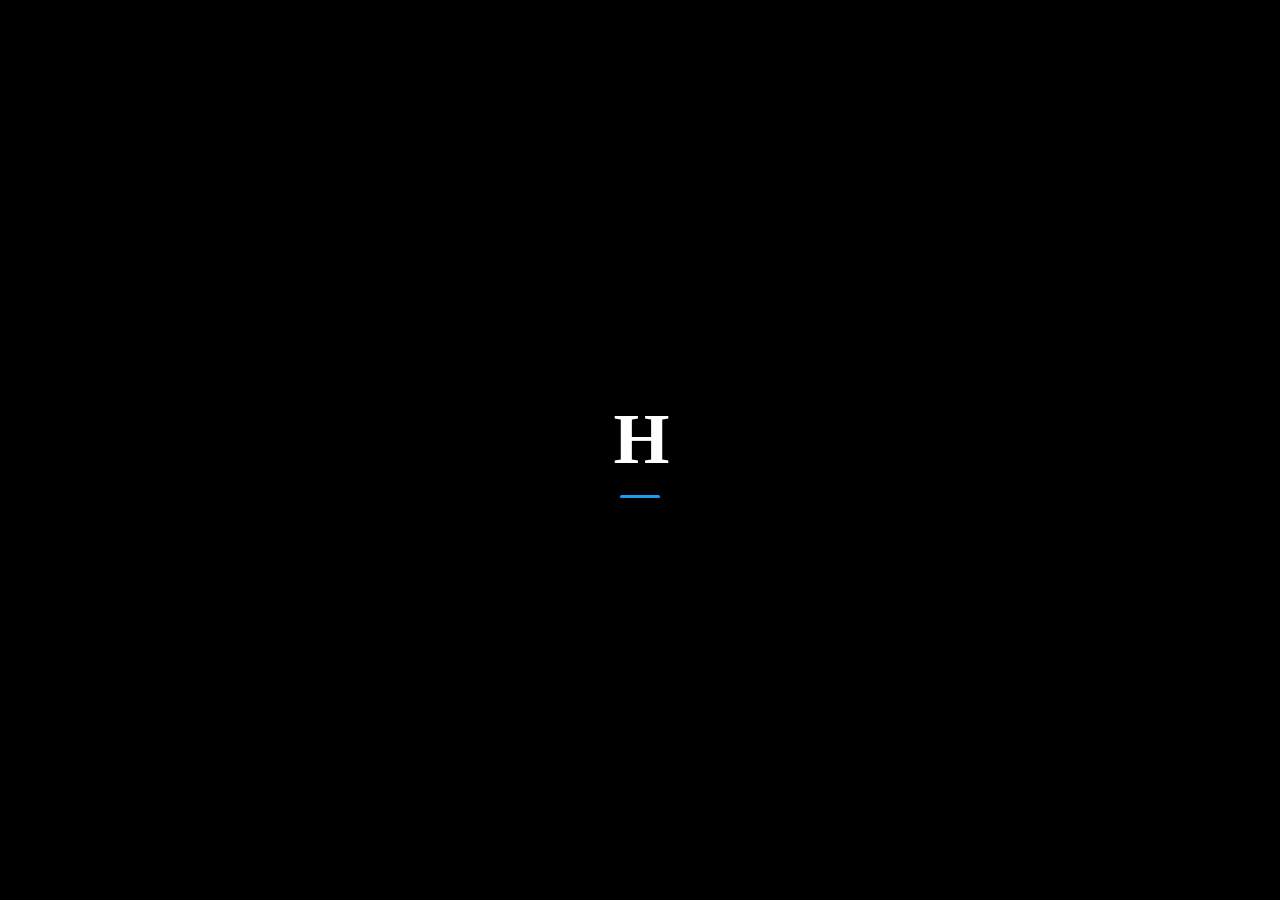
==== index.html @ ed5626f1 "Implement splash screen with styles and animations Added a splash screen with styles and animations." ====
<!DOCTYPE html>

<html lang="en">
<head>
  <meta charset="UTF-8">
  <meta name="viewport" content="width=device-width, initial-scale=1.0, viewport-fit=cover">
  <meta name="theme-color" content="#000000">
  <meta name="description" content="H — Your personal offline micro-social space">
  <meta name="apple-mobile-web-app-capable" content="yes">
  <meta name="apple-mobile-web-app-status-bar-style" content="black-translucent">
  <meta name="apple-mobile-web-app-title" content="H">

  <link rel="manifest" href="./manifest.json">
  <link rel="apple-touch-icon" href="./icons/icon-192.png">

  <title>H</title>

  <link rel="preconnect" href="https://fonts.googleapis.com">
  <link rel="preconnect" href="https://fonts.gstatic.com" crossorigin>

  <link rel="stylesheet" href="./style.css">

  <style>
    #splash {
      position: fixed;
      inset: 0;
      background: #000;
      display: flex;
      align-items: center;
      justify-content: center;
      flex-direction: column;
      gap: 20px;
      z-index: 99999;
      transition: opacity 0.3s ease;
    }
    #splash.hide {
      opacity: 0;
      pointer-events: none;
    }
    .splash-letter {
      font-family: Georgia, 'Times New Roman', serif;
      font-size: 72px;
      font-weight: 700;
      color: #fff;
      letter-spacing: -3px;
      line-height: 1;
    }
    .splash-bar {
      width: 40px;
      height: 3px;
      background: #1d9bf0;
      border-radius: 99px;
      animation: splashpulse 0.8s ease-in-out infinite alternate;
    }
    @keyframes splashpulse {
      from { width: 24px; opacity: 0.5; }
      to   { width: 56px; opacity: 1; }
    }
  </style>

</head>
<body>

  <!-- Splash screen — hidden by JS once app is ready -->

  <div id="splash">
    <span class="splash-letter">H</span>
    <div class="splash-bar"></div>
  </div>

  <!-- App mounts here -->

  <div id="app"></div>

  <script src="./app.js"></script>

</body>
</html>
---- style.css ----
/* ============================================================
   H — Personal Feed PWA
   Dark theme, X-inspired layout
   ============================================================ */

*, *::before, *::after { box-sizing: border-box; margin: 0; padding: 0; }

:root {
  --bg:        #000000;
  --bg-2:      #0d0d0d;
  --bg-3:      #111111;
  --border:    #1f1f1f;
  --border-2:  #2a2a2a;
  --text:      #e7e9ea;
  --text-2:    #71767b;
  --text-3:    #4e5155;
  --accent:    #ffffff;
  --accent-soft: rgba(255,255,255,0.08);
  --danger:    #f4212e;
  --danger-soft: rgba(244,33,46,0.1);
  --radius:    16px;
  --sidebar-w: 275px;
  --right-w:   350px;
  --font-body: 'DM Sans', sans-serif;
  --font-display: 'Instrument Serif', serif;
  --transition: 150ms ease;
}

html { height: 100%; }

body {
  background: var(--bg);
  color: var(--text);
  font-family: var(--font-body);
  font-size: 15px;
  line-height: 1.5;
  min-height: 100%;
  -webkit-font-smoothing: antialiased;
}

/* ── UTILITY ────────────────────────────────────────────── */
.hidden { display: none !important; }

/* ── ONBOARDING ─────────────────────────────────────────── */
#onboarding {
  display: flex;
  align-items: center;
  justify-content: center;
  min-height: 100vh;
  padding: 24px;
}

.onboarding-inner {
  width: 100%;
  max-width: 400px;
  display: flex;
  flex-direction: column;
  gap: 20px;
}

.onboarding-logo {
  font-family: var(--font-display);
  font-size: 52px;
  font-weight: 400;
  line-height: 1;
  letter-spacing: -2px;
  margin-bottom: 4px;
}

.onboarding-title {
  font-size: 26px;
  font-weight: 600;
  letter-spacing: -0.5px;
}

.onboarding-sub {
  color: var(--text-2);
  font-size: 14px;
  margin-top: -12px;
}

/* Avatar Upload */
.avatar-upload-wrap {
  display: flex;
  align-items: center;
  gap: 14px;
  cursor: pointer;
  width: fit-content;
}

.avatar-preview {
  width: 72px;
  height: 72px;
  border-radius: 50%;
  background: var(--bg-3);
  border: 2px dashed var(--border-2);
  display: flex;
  align-items: center;
  justify-content: center;
  color: var(--text-2);
  overflow: hidden;
  transition: border-color var(--transition);
  flex-shrink: 0;
}

.avatar-preview img {
  width: 100%;
  height: 100%;
  object-fit: cover;
  border-radius: 50%;
}

.avatar-upload-wrap:hover .avatar-preview {
  border-color: var(--accent);
  border-style: solid;
}

.avatar-upload-label {
  font-size: 14px;
  font-weight: 500;
  color: var(--text-2);
  transition: color var(--transition);
}

.avatar-upload-wrap:hover .avatar-upload-label { color: var(--text); }

/* Forms */
.form-group { display: flex; flex-direction: column; gap: 8px; }

.form-label {
  font-size: 12px;
  font-weight: 600;
  color: var(--text-2);
  letter-spacing: 0.5px;
  text-transform: uppercase;
}

.form-input {
  background: var(--bg-3);
  border: 1px solid var(--border-2);
  border-radius: 10px;
  color: var(--text);
  font-family: var(--font-body);
  font-size: 15px;
  padding: 12px 14px;
  width: 100%;
  outline: none;
  transition: border-color var(--transition);
}

.form-input:focus { border-color: var(--accent); }
.form-input::placeholder { color: var(--text-3); }

.input-prefix-wrap { position: relative; }

.input-prefix {
  position: absolute;
  left: 14px;
  top: 50%;
  transform: translateY(-50%);
  color: var(--text-2);
  font-size: 15px;
  pointer-events: none;
}

.form-input.with-prefix { padding-left: 26px; }

/* Buttons */
.btn-primary {
  background: var(--accent);
  color: #000;
  border: none;
  border-radius: 50px;
  font-family: var(--font-body);
  font-size: 15px;
  font-weight: 700;
  padding: 12px 20px;
  cursor: pointer;
  transition: opacity var(--transition), transform var(--transition);
  display: inline-flex;
  align-items: center;
  gap: 6px;
  white-space: nowrap;
}

.btn-primary:hover:not(:disabled) { opacity: 0.88; }
.btn-primary:active:not(:disabled) { transform: scale(0.97); }
.btn-primary:disabled { opacity: 0.35; cursor: default; }
.btn-primary.full-width { width: 100%; justify-content: center; }
.btn-primary.compact { padding: 8px 18px; font-size: 14px; }

.btn-outline {
  background: transparent;
  color: var(--text);
  border: 1px solid var(--border-2);
  border-radius: 50px;
  font-family: var(--font-body);
  font-size: 14px;
  font-weight: 600;
  padding: 8px 18px;
  cursor: pointer;
  transition: background var(--transition), border-color var(--transition);
}
.btn-outline:hover { background: var(--accent-soft); border-color: var(--text-2); }

.btn-danger {
  background: var(--danger);
  color: #fff;
  border: none;
  border-radius: 50px;
  font-family: var(--font-body);
  font-size: 15px;
  font-weight: 700;
  padding: 13px 20px;
  cursor: pointer;
  transition: opacity var(--transition);
}
.btn-danger:hover { opacity: 0.85; }
.btn-danger.full-width { width: 100%; }

.btn-ghost {
  background: transparent;
  color: var(--text);
  border: 1px solid var(--border-2);
  border-radius: 50px;
  font-family: var(--font-body);
  font-size: 15px;
  font-weight: 600;
  padding: 13px 20px;
  cursor: pointer;
  transition: background var(--transition);
}
.btn-ghost:hover { background: var(--accent-soft); }
.btn-ghost.full-width { width: 100%; }

/* ── APP LAYOUT ─────────────────────────────────────────── */
#app {
  display: flex;
  justify-content: center;
  min-height: 100vh;
  max-width: 1280px;
  margin: 0 auto;
}

/* ── SIDEBAR ────────────────────────────────────────────── */
.sidebar {
  width: var(--sidebar-w);
  display: flex;
  flex-direction: column;
  padding: 8px 12px;
  position: sticky;
  top: 0;
  height: 100vh;
  overflow-y: auto;
  flex-shrink: 0;
}

.sidebar-logo {
  font-family: var(--font-display);
  font-size: 38px;
  font-weight: 400;
  letter-spacing: -1.5px;
  padding: 8px 12px 4px;
  cursor: default;
  user-select: none;
}

.sidebar-nav {
  display: flex;
  flex-direction: column;
  gap: 2px;
  margin-top: 8px;
  flex: 1;
}

.nav-item {
  display: flex;
  align-items: center;
  gap: 18px;
  padding: 12px 14px;
  border-radius: 50px;
  color: var(--text);
  text-decoration: none;
  transition: background var(--transition);
  width: fit-content;
}

.nav-item:hover { background: var(--accent-soft); }
.nav-item.active { font-weight: 700; }

.nav-icon {
  width: 26px;
  height: 26px;
  flex-shrink: 0;
}

.nav-label { font-size: 19px; }

.btn-post-big {
  display: flex;
  align-items: center;
  justify-content: center;
  gap: 10px;
  background: var(--accent);
  color: #000;
  border: none;
  border-radius: 50px;
  font-family: var(--font-body);
  font-size: 17px;
  font-weight: 700;
  padding: 16px 32px;
  cursor: pointer;
  margin-top: 16px;
  width: 100%;
  max-width: 220px;
  transition: opacity var(--transition);
}
.btn-post-big:hover { opacity: 0.88; }

.sidebar-profile {
  display: flex;
  align-items: center;
  gap: 12px;
  padding: 10px 12px;
  border-radius: 50px;
  margin-top: auto;
  cursor: pointer;
  transition: background var(--transition);
  margin-bottom: 8px;
}
.sidebar-profile:hover { background: var(--accent-soft); }

.sidebar-avatar {
  width: 40px;
  height: 40px;
  border-radius: 50%;
  background: var(--bg-3);
  overflow: hidden;
  flex-shrink: 0;
}

.sidebar-avatar img {
  width: 100%;
  height: 100%;
  object-fit: cover;
}

.sidebar-names {
  display: flex;
  flex-direction: column;
  min-width: 0;
}

.sidebar-displayname {
  font-weight: 700;
  font-size: 15px;
  white-space: nowrap;
  overflow: hidden;
  text-overflow: ellipsis;
}

.sidebar-username {
  font-size: 14px;
  color: var(--text-2);
  white-space: nowrap;
  overflow: hidden;
  text-overflow: ellipsis;
}

/* ── MAIN CONTENT ───────────────────────────────────────── */
.main-content {
  flex: 1;
  border-left: 1px solid var(--border);
  border-right: 1px solid var(--border);
  min-height: 100vh;
  max-width: 600px;
}

.view { display: flex; flex-direction: column; }
.view.hidden { display: none !important; }

.view-header {
  position: sticky;
  top: 0;
  z-index: 10;
  background: rgba(0,0,0,0.85);
  backdrop-filter: blur(12px);
  -webkit-backdrop-filter: blur(12px);
  padding: 14px 16px;
  border-bottom: 1px solid var(--border);
}

.view-title {
  font-size: 20px;
  font-weight: 700;
  letter-spacing: -0.3px;
}

/* ── COMPOSE BOX ────────────────────────────────────────── */
.compose-box {
  display: flex;
  gap: 12px;
  padding: 12px 16px;
  border-bottom: 1px solid var(--border);
}

.compose-avatar {
  width: 40px;
  height: 40px;
  border-radius: 50%;
  background: var(--bg-3);
  overflow: hidden;
  flex-shrink: 0;
}

.compose-avatar img {
  width: 100%;
  height: 100%;
  object-fit: cover;
}

.compose-inner { flex: 1; display: flex; flex-direction: column; gap: 10px; }

.compose-input {
  background: transparent;
  border: none;
  color: var(--text);
  font-family: var(--font-body);
  font-size: 19px;
  outline: none;
  resize: none;
  width: 100%;
  min-height: 56px;
}

.compose-input::placeholder { color: var(--text-3); }

.compose-image-preview {
  position: relative;
  border-radius: 14px;
  overflow: hidden;
  max-height: 260px;
}

.compose-image-preview img {
  width: 100%;
  height: 100%;
  object-fit: cover;
  display: block;
}

.remove-img-btn {
  position: absolute;
  top: 8px;
  right: 8px;
  background: rgba(0,0,0,0.7);
  border: none;
  border-radius: 50%;
  width: 28px;
  height: 28px;
  display: flex;
  align-items: center;
  justify-content: center;
  cursor: pointer;
  color: #fff;
  transition: background var(--transition);
}
.remove-img-btn:hover { background: rgba(0,0,0,0.9); }

.compose-actions {
  display: flex;
  align-items: center;
  justify-content: space-between;
  border-top: 1px solid var(--border);
  padding-top: 10px;
}

.compose-icon-btn {
  display: flex;
  align-items: center;
  justify-content: center;
  width: 36px;
  height: 36px;
  border-radius: 50%;
  color: var(--text-2);
  cursor: pointer;
  transition: background var(--transition), color var(--transition);
}

.compose-icon-btn:hover { background: var(--accent-soft); color: var(--text); }

/* ── FEED DIVIDER ───────────────────────────────────────── */
.feed-divider { height: 6px; background: var(--bg-3); border-top: 1px solid var(--border); border-bottom: 1px solid var(--border); }

/* ── FEED ───────────────────────────────────────────────── */
.feed { display: flex; flex-direction: column; }

.empty-feed {
  display: flex;
  flex-direction: column;
  align-items: center;
  gap: 12px;
  padding: 60px 24px;
  color: var(--text-2);
  text-align: center;
}

.empty-icon { font-size: 36px; opacity: 0.4; }
.empty-feed p { font-size: 16px; line-height: 1.6; }

/* ── POST CARD ──────────────────────────────────────────── */
.post-card {
  display: flex;
  gap: 12px;
  padding: 12px 16px;
  border-bottom: 1px solid var(--border);
  transition: background var(--transition);
  animation: fadeIn 200ms ease;
}

@keyframes fadeIn {
  from { opacity: 0; transform: translateY(-6px); }
  to   { opacity: 1; transform: translateY(0); }
}

.post-card:hover { background: var(--bg-3); }

.post-avatar {
  width: 40px;
  height: 40px;
  border-radius: 50%;
  background: var(--bg-3);
  overflow: hidden;
  flex-shrink: 0;
}

.post-avatar img {
  width: 100%;
  height: 100%;
  object-fit: cover;
}

.post-body { flex: 1; min-width: 0; }

.post-header {
  display: flex;
  align-items: center;
  justify-content: space-between;
  gap: 8px;
  margin-bottom: 2px;
}

.post-meta {
  display: flex;
  align-items: baseline;
  gap: 6px;
  flex-wrap: wrap;
  min-width: 0;
}

.post-displayname {
  font-weight: 700;
  font-size: 15px;
  white-space: nowrap;
  overflow: hidden;
  text-overflow: ellipsis;
}

.post-username {
  color: var(--text-2);
  font-size: 14px;
  white-space: nowrap;
}

.post-dot { color: var(--text-3); font-size: 12px; }

.post-time {
  color: var(--text-2);
  font-size: 14px;
  white-space: nowrap;
}

.post-menu-wrap { position: relative; flex-shrink: 0; }

.post-menu-btn {
  background: none;
  border: none;
  color: var(--text-2);
  cursor: pointer;
  width: 34px;
  height: 34px;
  border-radius: 50%;
  display: flex;
  align-items: center;
  justify-content: center;
  font-size: 18px;
  letter-spacing: 1px;
  transition: background var(--transition), color var(--transition);
}
.post-menu-btn:hover { background: var(--accent-soft); color: var(--text); }

.post-dropdown {
  position: absolute;
  right: 0;
  top: 38px;
  background: var(--bg-2);
  border: 1px solid var(--border-2);
  border-radius: 14px;
  overflow: hidden;
  box-shadow: 0 8px 32px rgba(0,0,0,0.6);
  z-index: 100;
  min-width: 180px;
  animation: dropIn 120ms ease;
}

@keyframes dropIn {
  from { opacity: 0; transform: scale(0.95) translateY(-4px); }
  to   { opacity: 1; transform: scale(1) translateY(0); }
}

.post-dropdown-item {
  display: flex;
  align-items: center;
  gap: 12px;
  padding: 14px 18px;
  cursor: pointer;
  font-size: 15px;
  font-weight: 500;
  transition: background var(--transition);
}

.post-dropdown-item:hover { background: var(--accent-soft); }
.post-dropdown-item.danger { color: var(--danger); }
.post-dropdown-item.danger:hover { background: var(--danger-soft); }

.post-text {
  font-size: 15px;
  line-height: 1.55;
  white-space: pre-wrap;
  word-break: break-word;
  margin-bottom: 10px;
}

.post-text:empty { margin-bottom: 0; }

.post-image {
  border-radius: 14px;
  overflow: hidden;
  margin-top: 8px;
  border: 1px solid var(--border);
  max-height: 450px;
}

.post-image img {
  width: 100%;
  height: 100%;
  object-fit: cover;
  display: block;
}

/* ── RIGHT PANEL ────────────────────────────────────────── */
.right-panel {
  width: var(--right-w);
  padding: 12px 28px;
  position: sticky;
  top: 0;
  height: fit-content;
  flex-shrink: 0;
}

.right-panel-card {
  background: var(--bg-3);
  border: 1px solid var(--border);
  border-radius: 18px;
  padding: 18px 20px;
  margin-top: 12px;
}

.rp-title {
  font-size: 20px;
  font-weight: 700;
  margin-bottom: 8px;
  letter-spacing: -0.3px;
}

.rp-sub { color: var(--text-2); font-size: 14px; line-height: 1.5; }

/* ── BOTTOM NAV ─────────────────────────────────────────── */
.bottom-nav {
  display: none;
  position: fixed;
  bottom: 0;
  left: 0;
  right: 0;
  background: var(--bg);
  border-top: 1px solid var(--border);
  padding: 10px 0 calc(10px + env(safe-area-inset-bottom));
  z-index: 200;
  align-items: center;
  justify-content: space-around;
}

.bnav-item {
  display: flex;
  align-items: center;
  justify-content: center;
  width: 48px;
  height: 48px;
  border-radius: 50%;
  color: var(--text-2);
  text-decoration: none;
  transition: background var(--transition), color var(--transition);
}

.bnav-item svg { width: 26px; height: 26px; }
.bnav-item.active { color: var(--text); }
.bnav-item:hover { background: var(--accent-soft); color: var(--text); }

.bnav-post-btn {
  display: flex;
  align-items: center;
  justify-content: center;
  width: 52px;
  height: 52px;
  border-radius: 50%;
  background: var(--accent);
  color: #000;
  border: none;
  cursor: pointer;
  transition: opacity var(--transition);
  box-shadow: 0 2px 12px rgba(255,255,255,0.12);
}

.bnav-post-btn svg { width: 26px; height: 26px; }
.bnav-post-btn:hover { opacity: 0.88; }

/* ── MODALS ─────────────────────────────────────────────── */
.modal {
  position: fixed;
  inset: 0;
  z-index: 300;
  display: flex;
  align-items: flex-end;
  justify-content: center;
}

.modal-backdrop {
  position: absolute;
  inset: 0;
  background: rgba(0,0,0,0.6);
  backdrop-filter: blur(2px);
}

.modal-sheet {
  position: relative;
  z-index: 1;
  background: var(--bg);
  border-radius: 20px 20px 0 0;
  width: 100%;
  max-width: 600px;
  padding-bottom: env(safe-area-inset-bottom);
  border-top: 1px solid var(--border);
  animation: slideUp 200ms ease;
}

@keyframes slideUp {
  from { transform: translateY(20px); opacity: 0; }
  to   { transform: translateY(0); opacity: 1; }
}

.modal-header {
  display: flex;
  align-items: center;
  justify-content: space-between;
  padding: 12px 16px;
  border-bottom: 1px solid var(--border);
}

.modal-cancel {
  background: none;
  border: none;
  color: var(--text);
  font-family: var(--font-body);
  font-size: 15px;
  font-weight: 500;
  cursor: pointer;
  padding: 6px 0;
}

.modal-cancel:hover { color: var(--text-2); }

.modal-compose {
  display: flex;
  gap: 12px;
  padding: 12px 16px 4px;
}

.edit-sheet { border-radius: 20px 20px 0 0; max-height: 90vh; overflow-y: auto; }

.edit-profile-body {
  padding: 16px;
  display: flex;
  flex-direction: column;
  gap: 20px;
}

/* Confirm Dialog */
.confirm-dialog {
  position: relative;
  z-index: 1;
  background: var(--bg-2);
  border-radius: 18px;
  padding: 28px 24px 20px;
  width: calc(100% - 48px);
  max-width: 340px;
  display: flex;
  flex-direction: column;
  gap: 12px;
  text-align: center;
  align-self: center;
  border: 1px solid var(--border-2);
  animation: popIn 160ms ease;
}

@keyframes popIn {
  from { opacity: 0; transform: scale(0.95); }
  to   { opacity: 1; transform: scale(1); }
}

.confirm-title { font-size: 20px; font-weight: 700; letter-spacing: -0.3px; }
.confirm-sub { color: var(--text-2); font-size: 14px; line-height: 1.5; margin-bottom: 4px; }

/* ── PROFILE VIEW ───────────────────────────────────────── */
.profile-banner {
  height: 130px;
  background: linear-gradient(135deg, #1a1a1a 0%, #0d0d0d 100%);
  border-bottom: 1px solid var(--border);
}

.profile-info-section {
  padding: 12px 16px 16px;
  position: relative;
  display: flex;
  flex-direction: column;
  gap: 8px;
}

.profile-avatar-large {
  width: 80px;
  height: 80px;
  border-radius: 50%;
  background: var(--bg-3);
  border: 3px solid var(--bg);
  margin-top: -42px;
  overflow: hidden;
  flex-shrink: 0;
}

.profile-avatar-large img {
  width: 100%;
  height: 100%;
  object-fit: cover;
}

.btn-outline { align-self: flex-end; margin-top: -72px; }

.profile-names { margin-top: 4px; }
.profile-displayname { font-size: 20px; font-weight: 700; letter-spacing: -0.3px; }
.profile-username { color: var(--text-2); font-size: 14px; }

.profile-stats {
  font-size: 14px;
  color: var(--text-2);
}
.profile-stats span { font-weight: 700; color: var(--text); }

/* ── SCROLLBAR ──────────────────────────────────────────── */
::-webkit-scrollbar { width: 0; }

/* ── RESPONSIVE ─────────────────────────────────────────── */
@media (max-width: 1100px) {
  .right-panel { display: none; }
  .main-content { max-width: 100%; border-right: none; }
}

@media (max-width: 700px) {
  .sidebar { display: none; }
  .bottom-nav { display: flex; }
  .compose-box { display: none; }
  #app { display: block; }
  .main-content { border: none; padding-bottom: 80px; }

  .confirm-dialog { width: calc(100% - 32px); }
}

@media (min-width: 701px) {
  .modal { align-items: center; }
  .modal-sheet {
    border-radius: 20px;
    max-width: 560px;
    max-height: 90vh;
    border: 1px solid var(--border-2);
    overflow-y: auto;
  }
}
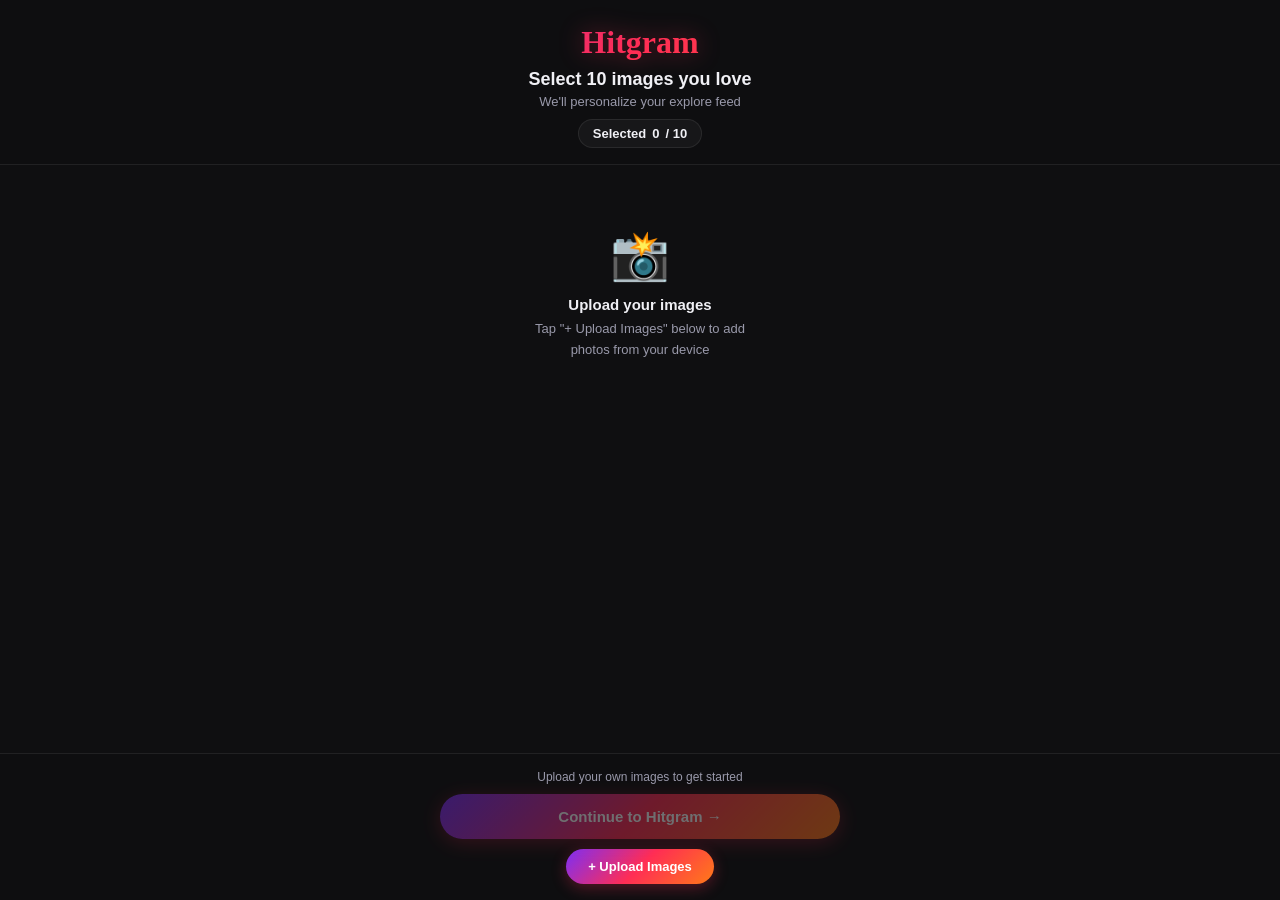
==== commit 386d3843: "Add files via upload" ====
--- a/index.html
+++ b/index.html
@@ -1,78 +1,82 @@
 <!DOCTYPE html>
-
 <html lang="en">
 <head>
   <meta charset="UTF-8">
   <meta name="viewport" content="width=device-width, initial-scale=1.0, viewport-fit=cover">
-  <meta name="theme-color" content="#000000">
-  <meta name="description" content="H — Your personal offline micro-social space">
+  <title>Hitgram</title>
+  <link rel="manifest" href="manifest.json">
+  <meta name="theme-color" content="#0f0f11">
   <meta name="apple-mobile-web-app-capable" content="yes">
   <meta name="apple-mobile-web-app-status-bar-style" content="black-translucent">
-  <meta name="apple-mobile-web-app-title" content="H">
-
-  <link rel="manifest" href="./manifest.json">
-  <link rel="apple-touch-icon" href="./icons/icon-192.png">
-
-  <title>H</title>
-
-  <link rel="preconnect" href="https://fonts.googleapis.com">
-  <link rel="preconnect" href="https://fonts.gstatic.com" crossorigin>
-
-  <link rel="stylesheet" href="./style.css">
-
+  <meta name="apple-mobile-web-app-title" content="Hitgram">
+  <link rel="apple-touch-icon" href="assets/icons/icon-192.svg">
   <style>
-    #splash {
-      position: fixed;
-      inset: 0;
-      background: #000;
+    body {
+      margin: 0;
+      background: #0f0f11;
       display: flex;
       align-items: center;
       justify-content: center;
+      min-height: 100dvh;
+      font-family: 'Poppins', sans-serif;
+    }
+    .loader {
+      display: flex;
       flex-direction: column;
+      align-items: center;
       gap: 20px;
-      z-index: 99999;
-      transition: opacity 0.3s ease;
     }
-    #splash.hide {
-      opacity: 0;
-      pointer-events: none;
+    .loader-logo {
+      font-family: cursive;
+      font-size: 36px;
+      background: linear-gradient(135deg, #7B2FF7, #ff2d55, #ff7a18);
+      -webkit-background-clip: text;
+      -webkit-text-fill-color: transparent;
+      background-clip: text;
+      filter: drop-shadow(0 0 16px rgba(255,45,85,0.5));
+      animation: pulse 1.5s ease infinite;
     }
-    .splash-letter {
-      font-family: Georgia, 'Times New Roman', serif;
-      font-size: 72px;
-      font-weight: 700;
-      color: #fff;
-      letter-spacing: -3px;
-      line-height: 1;
+    @keyframes pulse {
+      0%, 100% { filter: drop-shadow(0 0 8px rgba(255,45,85,0.4)); }
+      50% { filter: drop-shadow(0 0 20px rgba(255,45,85,0.7)); }
     }
-    .splash-bar {
-      width: 40px;
+    .loader-bar {
+      width: 80px;
       height: 3px;
-      background: #1d9bf0;
-      border-radius: 99px;
-      animation: splashpulse 0.8s ease-in-out infinite alternate;
+      background: #1a1a1f;
+      border-radius: 2px;
+      overflow: hidden;
     }
-    @keyframes splashpulse {
-      from { width: 24px; opacity: 0.5; }
-      to   { width: 56px; opacity: 1; }
+    .loader-bar-fill {
+      height: 100%;
+      background: linear-gradient(135deg, #7B2FF7, #ff2d55, #ff7a18);
+      border-radius: 2px;
+      animation: loading 1s ease forwards;
     }
+    @keyframes loading {
+      from { width: 0%; }
+      to { width: 100%; }
+    }
+    @import url('https://fonts.googleapis.com/css2?family=Dancing+Script:wght@700&display=swap');
   </style>
-
 </head>
 <body>
-
-  <!-- Splash screen — hidden by JS once app is ready -->
-
-  <div id="splash">
-    <span class="splash-letter">H</span>
-    <div class="splash-bar"></div>
+  <div class="loader">
+    <div class="loader-logo">Hitgram</div>
+    <div class="loader-bar"><div class="loader-bar-fill"></div></div>
   </div>
-
-  <!-- App mounts here -->
-
-  <div id="app"></div>
-
-  <script src="./app.js"></script>
-
+  <script>
+    // Route to onboarding or explore
+    function route() {
+      const onboarded = localStorage.getItem('hitgram-onboarded');
+      if (onboarded) {
+        window.location.replace('./explore.html');
+      } else {
+        window.location.replace('./onboarding.html');
+      }
+    }
+    // Small delay for splash effect
+    setTimeout(route, 900);
+  </script>
 </body>
 </html>
